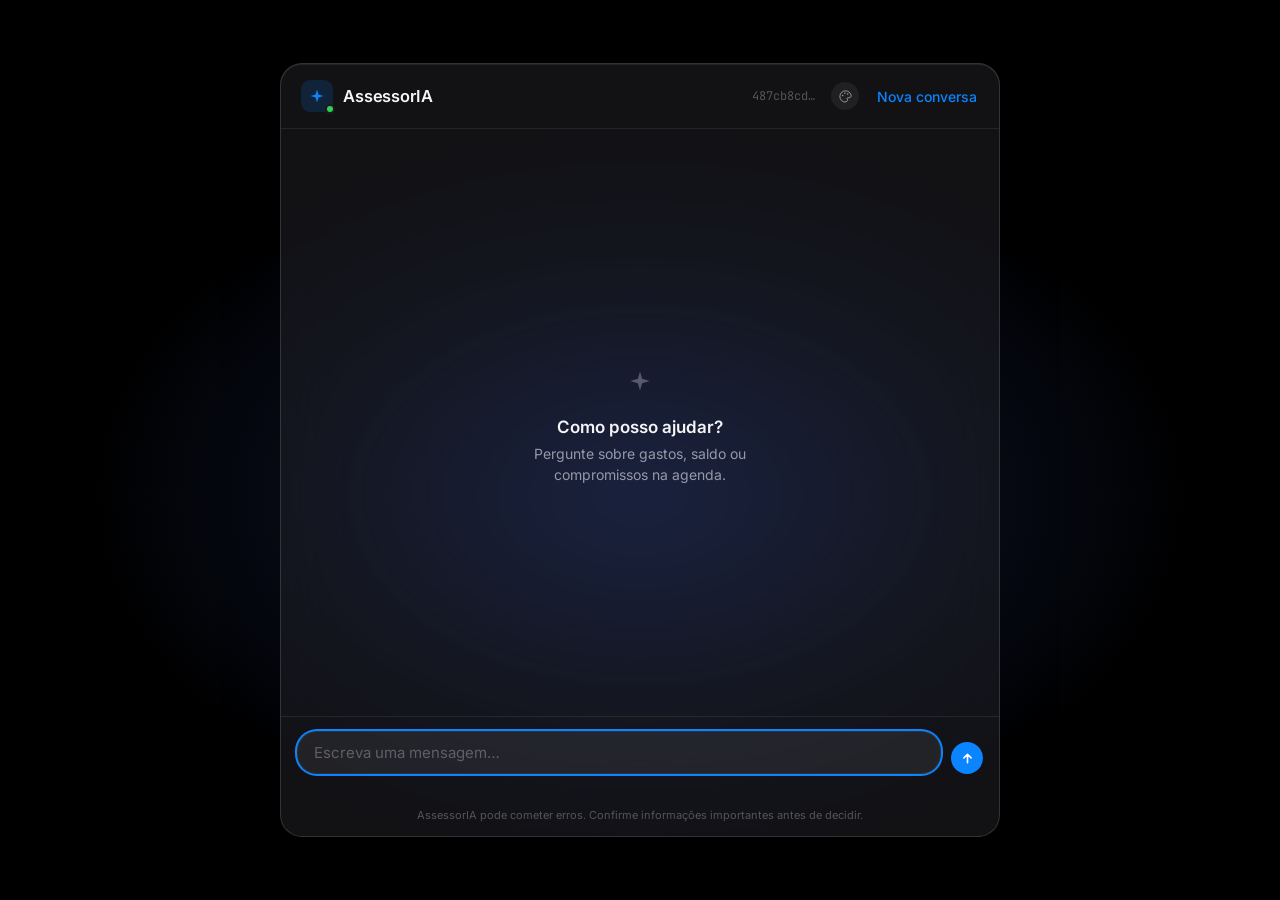
==== frontend/index.html @ 89867a18 "Initial commit" ====
<!DOCTYPE html>
<html lang="pt-BR">
<head>
  <meta charset="UTF-8" />
  <meta name="viewport" content="width=device-width, initial-scale=1.0" />
  <meta name="color-scheme" content="dark" />
  <meta name="description" content="AssessorIA — assistente inteligente para finanças e agenda" />
  <title>AssessorIA — assistente</title>
  <link rel="preconnect" href="https://fonts.googleapis.com">
  <link rel="preconnect" href="https://fonts.gstatic.com" crossorigin>
  <link href="https://fonts.googleapis.com/css2?family=JetBrains+Mono:wght@400;500&family=Inter:wght@400;500;600;700&display=swap" rel="stylesheet">
  <link rel="stylesheet" href="style.css" />
</head>
<body>

  <div class="console">

    <header class="console__header">
      <div class="brand">
        <span class="brand__mark" aria-hidden="true">
          <svg width="16" height="16" viewBox="0 0 20 20" fill="none" xmlns="http://www.w3.org/2000/svg">
            <path d="M10 2L11.8 8.2L18 10L11.8 11.8L10 18L8.2 11.8L2 10L8.2 8.2L10 2Z" fill="currentColor"/>
          </svg>
          <span class="header__dot" id="status-dot" aria-hidden="true"></span>
        </span>
        <h1 class="brand__title">AssessorIA</h1>
      </div>

      <div class="header__meta">
        <code class="header__session" id="session-id">—</code>

        <div class="theme-switcher">
          <button class="header__icon-btn" id="theme-toggle" type="button" aria-label="Mudar tema de fundo" title="Mudar tema de fundo" aria-haspopup="true" aria-expanded="false">
            <svg width="15" height="15" viewBox="0 0 24 24" fill="none" xmlns="http://www.w3.org/2000/svg">
              <path d="M12 21a9 9 0 1 1 0-18c4.97 0 9 3.58 9 8 0 2.21-1.79 3-3.5 3H16a1.5 1.5 0 0 0-1.06 2.56c.4.4.56.9.56 1.44 0 1.1-1.34 2-3 2Z" stroke="currentColor" stroke-width="1.5" stroke-linejoin="round"/>
              <circle cx="7.5" cy="10.5" r="1.15" fill="currentColor"/>
              <circle cx="11" cy="6.8" r="1.15" fill="currentColor"/>
              <circle cx="15.5" cy="8" r="1.15" fill="currentColor"/>
            </svg>
          </button>
          <div class="theme-menu" id="theme-menu" role="menu" hidden>
            <button class="theme-swatch" data-theme="gemini" type="button" role="menuitem" title="Gemini"></button>
            <button class="theme-swatch" data-theme="aurora" type="button" role="menuitem" title="Aurora"></button>
            <button class="theme-swatch" data-theme="sunset" type="button" role="menuitem" title="Sunset"></button>
          </div>
        </div>

        <button class="header__reset" id="reset-session" type="button" title="Encerrar a sessão atual e começar uma nova">
          Nova conversa
        </button>
      </div>
    </header>

    <main class="console__thread" id="thread" aria-live="polite">
      <div class="thread__empty" id="thread-empty">
        <div class="empty__icon" aria-hidden="true">
          <svg width="24" height="24" viewBox="0 0 20 20" fill="none" xmlns="http://www.w3.org/2000/svg">
            <path d="M10 2L11.8 8.2L18 10L11.8 11.8L10 18L8.2 11.8L2 10L8.2 8.2L10 2Z" fill="currentColor"/>
          </svg>
        </div>
        <p class="empty__title">Como posso ajudar?</p>
        <p class="empty__text">Pergunte sobre gastos, saldo ou compromissos na agenda.</p>
      </div>
    </main>

    <form class="console__composer" id="composer" autocomplete="off">
      <textarea
        class="composer__input"
        id="pergunta"
        placeholder="Escreva uma mensagem…"
        rows="1"
        required
      ></textarea>
      <button type="submit" class="composer__send" id="enviar" aria-label="Enviar pergunta">
        <svg width="15" height="15" viewBox="0 0 16 16" fill="none" xmlns="http://www.w3.org/2000/svg">
          <path d="M8 12.5V3.5M8 3.5L4.2 7.3M8 3.5L11.8 7.3" stroke="white" stroke-width="1.7" stroke-linecap="round" stroke-linejoin="round"/>
        </svg>
      </button>
    </form>

    <p class="console__hint" id="hint"></p>
    <p class="console__disclaimer">AssessorIA pode cometer erros. Confirme informações importantes antes de decidir.</p>
  </div>

  <script src="theme.js"></script>
  <script src="app.js"></script>
</body>
</html>
---- frontend/style.css ----
/* ====================================================
   Tokens — dark, single accent, Apple HIG–inspired
   ==================================================== */
:root {
  --bg: #000000;

  --surface: #1c1c1e;
  --surface-glass: rgba(30, 30, 34, 0.62);
  --surface-2: #2c2c2e;
  --surface-3: #3a3a3c;

  --border: rgba(255, 255, 255, 0.08);
  --border-glass: rgba(255, 255, 255, 0.14);

  --accent-2: #bf5af2;

  --text: #f5f5f7;
  --text-secondary: rgba(235, 235, 245, 0.6);
  --text-tertiary: rgba(235, 235, 245, 0.3);

  --accent: #0a84ff;
  --accent-hover: #3d9bff;
  --accent-soft: rgba(10, 132, 255, 0.15);

  --success: #30d158;
  --error: #ff453a;
  --error-soft: rgba(255, 69, 58, 0.12);

  --font-sans: -apple-system, BlinkMacSystemFont, 'SF Pro Text', 'Inter', system-ui, sans-serif;
  --font-mono: ui-monospace, 'SF Mono', 'JetBrains Mono', Menlo, monospace;

  --radius-panel: 22px;
  --radius-bubble: 18px;
  --radius-field: 20px;

  --shadow-panel: 0 30px 60px -28px rgba(0, 0, 0, 0.6);

  /* tema de fundo padrão — "gemini": brilho único e centralizado */
  --bg-gradient: radial-gradient(ellipse 60% 55% at 50% 55%, rgba(53, 78, 158, 0.55), rgba(53, 78, 158, 0.16) 42%, transparent 72%);
}

/* tema anterior — "aurora": três brilhos nos cantos */
:root[data-bg-theme="aurora"] {
  --bg-gradient:
    radial-gradient(circle at 16% 8%, rgba(10, 132, 255, 0.24), transparent 42%),
    radial-gradient(circle at 84% 92%, rgba(191, 90, 242, 0.20), transparent 46%),
    radial-gradient(circle at 50% 100%, rgba(48, 209, 88, 0.08), transparent 40%);
}

/* tema novo — "sunset": faixa vibrante no topo, como a referência enviada */
:root[data-bg-theme="sunset"] {
  --bg-gradient:
    radial-gradient(circle at 8% -8%, rgba(20, 184, 166, 0.55), transparent 40%),
    radial-gradient(circle at 46% -10%, rgba(236, 72, 153, 0.5), transparent 44%),
    radial-gradient(circle at 90% -8%, rgba(249, 115, 22, 0.5), transparent 40%);
}

* { box-sizing: border-box; }

html, body { height: 100%; margin: 0; }

body {
  background: var(--bg);
  background-image: var(--bg-gradient);
  background-attachment: fixed;
  color: var(--text);
  font-family: var(--font-sans);
  display: flex;
  align-items: center;
  justify-content: center;
  min-height: 100vh;
  padding: 24px;
  -webkit-font-smoothing: antialiased;
  -moz-osx-font-smoothing: grayscale;
}

::selection {
  background: var(--accent-soft);
  color: var(--text);
}

/* ====================================================
   Layout — console
   ==================================================== */
.console {
  width: 100%;
  max-width: 720px;
  height: min(86vh, 800px);
  background: var(--surface-glass);
  backdrop-filter: blur(30px) saturate(160%);
  -webkit-backdrop-filter: blur(30px) saturate(160%);
  border: 1px solid var(--border-glass);
  border-radius: var(--radius-panel);
  display: flex;
  flex-direction: column;
  overflow: hidden;
  box-shadow: var(--shadow-panel), inset 0 1px 0 rgba(255, 255, 255, 0.07);
}

@supports not ((backdrop-filter: blur(1px)) or (-webkit-backdrop-filter: blur(1px))) {
  .console { background: var(--surface); }
}

/* ---- header ---- */
.console__header {
  display: flex;
  align-items: center;
  justify-content: space-between;
  gap: 16px;
  padding: 16px 20px;
  border-bottom: 1px solid var(--border);
  flex-shrink: 0;
}

.brand { display: flex; align-items: center; gap: 10px; min-width: 0; }

.brand__mark {
  position: relative;
  width: 32px;
  height: 32px;
  border-radius: 9px;
  background: var(--accent-soft);
  color: var(--accent);
  display: flex;
  align-items: center;
  justify-content: center;
  flex-shrink: 0;
}

.header__dot {
  position: absolute;
  right: -2px;
  bottom: -2px;
  width: 10px;
  height: 10px;
  border-radius: 50%;
  background: var(--success);
  border: 2px solid var(--surface);
}

.header__dot.is-offline { background: var(--error); }

.brand__title {
  font-size: 16.5px;
  font-weight: 600;
  margin: 0;
  color: var(--text);
  letter-spacing: -0.01em;
  white-space: nowrap;
}

.header__meta {
  display: flex;
  align-items: center;
  gap: 16px;
  flex-shrink: 0;
}

.header__session {
  font-family: var(--font-mono);
  font-size: 12px;
  color: var(--text-tertiary);
}

.header__reset {
  font-family: var(--font-sans);
  font-size: 14px;
  font-weight: 500;
  color: var(--accent);
  background: none;
  border: none;
  padding: 4px 2px;
  cursor: pointer;
  transition: opacity .15s;
}

.header__reset:hover { opacity: .7; }
.header__reset:active { opacity: .45; }
.header__reset:disabled { color: var(--text-tertiary); cursor: not-allowed; }

/* ---- seletor de tema ---- */
.theme-switcher { position: relative; display: flex; align-items: center; }

.header__icon-btn {
  width: 28px;
  height: 28px;
  border-radius: 50%;
  border: none;
  background: rgba(255, 255, 255, 0.06);
  color: var(--text-secondary);
  display: flex;
  align-items: center;
  justify-content: center;
  cursor: pointer;
  transition: background .15s, color .15s;
}

.header__icon-btn:hover { background: rgba(255, 255, 255, 0.14); color: var(--text); }

.theme-menu {
  position: absolute;
  top: calc(100% + 10px);
  right: 0;
  display: flex;
  gap: 9px;
  padding: 9px;
  background: var(--surface-glass);
  backdrop-filter: blur(24px) saturate(160%);
  -webkit-backdrop-filter: blur(24px) saturate(160%);
  border: 1px solid var(--border-glass);
  border-radius: 16px;
  box-shadow: 0 20px 44px -20px rgba(0, 0, 0, 0.65);
  z-index: 10;
}

.theme-menu[hidden] { display: none; }

.theme-swatch {
  width: 24px;
  height: 24px;
  border-radius: 50%;
  border: 2px solid rgba(255, 255, 255, 0.18);
  padding: 0;
  cursor: pointer;
  transition: transform .12s ease, border-color .12s ease;
}

.theme-swatch:hover { transform: scale(1.14); }
.theme-swatch.is-active { border-color: #ffffff; }

.theme-swatch[data-theme="gemini"] { background: linear-gradient(135deg, #0b1020, #35509e); }
.theme-swatch[data-theme="aurora"] { background: linear-gradient(135deg, #0a84ff, #bf5af2 60%, #30d158); }
.theme-swatch[data-theme="sunset"] { background: linear-gradient(135deg, #14b8a6, #ec4899 55%, #fb923c); }

/* ---- thread ---- */
.console__thread {
  flex: 1;
  overflow-y: auto;
  padding: 22px 20px;
  display: flex;
  flex-direction: column;
  gap: 14px;
  scrollbar-width: thin;
  scrollbar-color: var(--border) transparent;
}

.console__thread::-webkit-scrollbar { width: 8px; }
.console__thread::-webkit-scrollbar-thumb { background: var(--border); border-radius: 8px; }

.thread__empty {
  margin: auto;
  text-align: center;
  max-width: 260px;
}

.empty__icon {
  width: 40px;
  height: 40px;
  margin: 0 auto 16px;
  color: var(--text-tertiary);
  display: flex;
  align-items: center;
  justify-content: center;
}

.empty__title {
  font-size: 17px;
  font-weight: 600;
  color: var(--text);
  margin: 0 0 6px;
}

.empty__text {
  color: var(--text-secondary);
  font-size: 14px;
  line-height: 1.5;
  margin: 0;
}

/* ---- messages ---- */
.message {
  display: flex;
  flex-direction: column;
  max-width: 75%;
  animation: rise 0.22s ease;
}

@keyframes rise {
  from { opacity: 0; transform: translateY(5px); }
  to   { opacity: 1; transform: translateY(0); }
}

.message--user { align-self: flex-end; }
.message--assistant { align-self: flex-start; }

/* O rótulo (você / assistente / erro) é redundante com alinhamento + cor —
   mantido só para leitores de tela. */
.message__label {
  position: absolute;
  width: 1px; height: 1px;
  margin: -1px; padding: 0;
  overflow: hidden;
  clip: rect(0, 0, 0, 0);
  white-space: nowrap;
  border: 0;
}

.message__bubble {
  padding: 10px 14px;
  border-radius: var(--radius-bubble);
  font-size: 15px;
  line-height: 1.45;
  white-space: pre-wrap;
  word-break: break-word;
}

.message--user .message__bubble {
  background: var(--accent);
  color: #ffffff;
  border-bottom-right-radius: 5px;
}

.message--assistant .message__bubble {
  background: var(--surface-2);
  color: var(--text);
  border-bottom-left-radius: 5px;
}

.message--error .message__bubble {
  background: var(--error-soft);
  color: #ffb4ad;
}

.message__agents {
  margin-top: 6px;
  padding: 0 4px;
  font-size: 11.5px;
  color: var(--text-tertiary);
}

.agent-tag { font-family: var(--font-sans); }
.agent-tag + .agent-tag::before { content: " · "; }

/* ---- typing indicator ---- */
.typing {
  display: inline-flex;
  gap: 4px;
  padding: 4px 2px;
}

.typing span {
  width: 5px;
  height: 5px;
  border-radius: 50%;
  background: var(--text-tertiary);
  animation: bounce 1.2s infinite ease-in-out;
}

.typing span:nth-child(2) { animation-delay: 0.15s; }
.typing span:nth-child(3) { animation-delay: 0.3s; }

@keyframes bounce {
  0%, 60%, 100% { transform: translateY(0); opacity: .4; }
  30% { transform: translateY(-4px); opacity: 1; }
}

/* ---- composer ---- */
.console__composer {
  display: flex;
  align-items: flex-end;
  gap: 10px;
  padding: 14px 16px 16px;
  border-top: 1px solid var(--border);
  flex-shrink: 0;
}

.composer__input {
  flex: 1;
  resize: none;
  max-height: 120px;
  overflow-y: auto;
  scrollbar-width: none;
  background: rgba(255, 255, 255, 0.07);
  border: 1px solid rgba(255, 255, 255, 0.06);
  border-radius: var(--radius-field);
  color: var(--text);
  font-family: var(--font-sans);
  font-size: 15px;
  padding: 10px 16px;
  line-height: 1.4;
  transition: box-shadow .15s;
}

.composer__input::-webkit-scrollbar {
  width: 0;
  height: 0;
  display: none;
}

.composer__input:focus {
  outline: none;
  box-shadow: 0 0 0 2px var(--accent);
}

.composer__input:disabled { opacity: .5; cursor: not-allowed; }
.composer__input::placeholder { color: var(--text-tertiary); }

.composer__send {
  flex-shrink: 0;
  width: 32px;
  height: 32px;
  border-radius: 50%;
  border: none;
  background: var(--accent);
  color: #ffffff;
  cursor: pointer;
  display: flex;
  align-items: center;
  justify-content: center;
  transition: background .15s, transform .1s, opacity .15s;
}

.composer__send:hover:not(:disabled) { background: var(--accent-hover); }
.composer__send:active:not(:disabled) { transform: scale(0.92); }
.composer__send:disabled { opacity: .35; cursor: not-allowed; }

.console__hint {
  font-size: 12px;
  color: var(--text-tertiary);
  text-align: center;
  margin: 0;
  padding: 8px 20px 0;
  min-height: 14px;
}

.console__hint.is-error { color: var(--error); }

.console__disclaimer {
  font-size: 11px;
  color: var(--text-tertiary);
  text-align: center;
  margin: 0;
  padding: 4px 20px 14px;
}

/* ---- accessibility ---- */
:focus-visible {
  outline: 2px solid var(--accent);
  outline-offset: 2px;
}

@media (prefers-reduced-motion: reduce) {
  * { animation: none !important; transition: none !important; }
}

/* ---- mobile ---- */
@media (max-width: 560px) {
  body { padding: 0; }
  .console { height: 100vh; max-width: 100%; border-radius: 0; border: none; }
  .message { max-width: 85%; }
}

@media (max-width: 400px) {
  .header__session { display: none; }
}
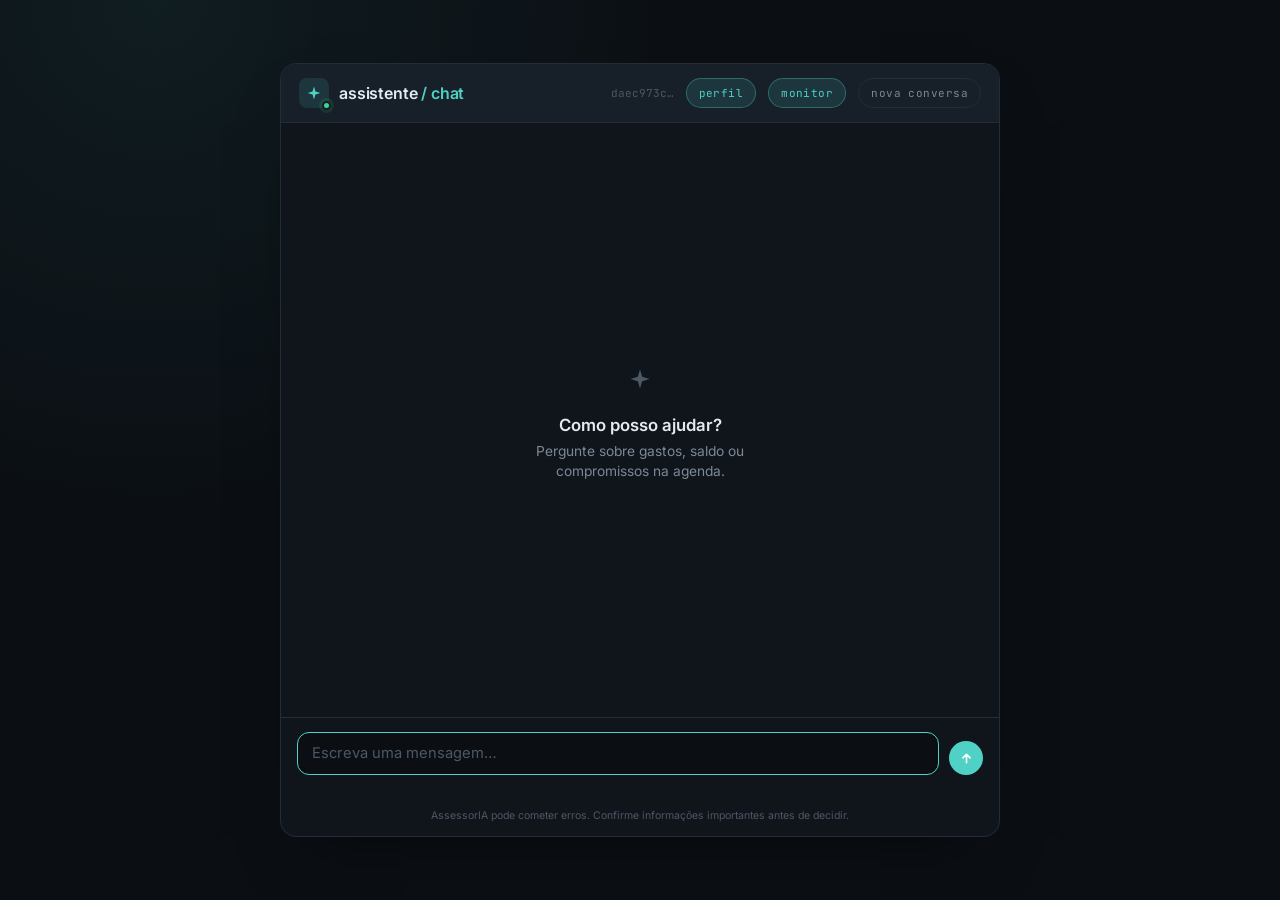
==== commit 45237231: "feat: agenda Google Calendar (MCP), observabilidade/monitor, juiz de fidelidade e reorganizacao em i" ====
--- a/frontend/index.html
+++ b/frontend/index.html
@@ -8,7 +8,7 @@
   <title>AssessorIA — assistente</title>
   <link rel="preconnect" href="https://fonts.googleapis.com">
   <link rel="preconnect" href="https://fonts.gstatic.com" crossorigin>
-  <link href="https://fonts.googleapis.com/css2?family=JetBrains+Mono:wght@400;500&family=Inter:wght@400;500;600;700&display=swap" rel="stylesheet">
+  <link href="https://fonts.googleapis.com/css2?family=JetBrains+Mono:wght@400;500;600&family=Inter:wght@400;500;600;700&display=swap" rel="stylesheet">
   <link rel="stylesheet" href="style.css" />
 </head>
 <body>
@@ -23,30 +23,15 @@
           </svg>
           <span class="header__dot" id="status-dot" aria-hidden="true"></span>
         </span>
-        <h1 class="brand__title">AssessorIA</h1>
+        <h1 class="brand__title">assistente <span>/ chat</span></h1>
       </div>
 
       <div class="header__meta">
         <code class="header__session" id="session-id">—</code>
-
-        <div class="theme-switcher">
-          <button class="header__icon-btn" id="theme-toggle" type="button" aria-label="Mudar tema de fundo" title="Mudar tema de fundo" aria-haspopup="true" aria-expanded="false">
-            <svg width="15" height="15" viewBox="0 0 24 24" fill="none" xmlns="http://www.w3.org/2000/svg">
-              <path d="M12 21a9 9 0 1 1 0-18c4.97 0 9 3.58 9 8 0 2.21-1.79 3-3.5 3H16a1.5 1.5 0 0 0-1.06 2.56c.4.4.56.9.56 1.44 0 1.1-1.34 2-3 2Z" stroke="currentColor" stroke-width="1.5" stroke-linejoin="round"/>
-              <circle cx="7.5" cy="10.5" r="1.15" fill="currentColor"/>
-              <circle cx="11" cy="6.8" r="1.15" fill="currentColor"/>
-              <circle cx="15.5" cy="8" r="1.15" fill="currentColor"/>
-            </svg>
-          </button>
-          <div class="theme-menu" id="theme-menu" role="menu" hidden>
-            <button class="theme-swatch" data-theme="gemini" type="button" role="menuitem" title="Gemini"></button>
-            <button class="theme-swatch" data-theme="aurora" type="button" role="menuitem" title="Aurora"></button>
-            <button class="theme-swatch" data-theme="sunset" type="button" role="menuitem" title="Sunset"></button>
-          </div>
-        </div>
-
+        <a class="nav-link" href="perfil.html">perfil</a>
+        <a class="nav-link" href="monitor.html">monitor</a>
         <button class="header__reset" id="reset-session" type="button" title="Encerrar a sessão atual e começar uma nova">
-          Nova conversa
+          nova conversa
         </button>
       </div>
     </header>
@@ -82,7 +67,6 @@
     <p class="console__disclaimer">AssessorIA pode cometer erros. Confirme informações importantes antes de decidir.</p>
   </div>
 
-  <script src="theme.js"></script>
   <script src="app.js"></script>
 </body>
 </html>
--- a/frontend/style.css
+++ b/frontend/style.css
@@ -1,58 +1,37 @@
 /* ====================================================
-   Tokens — dark, single accent, Apple HIG–inspired
+   Tokens — mesmo sistema visual de monitor.html: painel
+   flat escuro, cyan de destaque, JetBrains Mono + Inter.
+   index.html, perfil.css e monitor.html compartilham estes
+   nomes de variável (monitor.html as repete no próprio
+   <style>, por ser autocontido de propósito).
    ==================================================== */
 :root {
-  --bg: #000000;
-
-  --surface: #1c1c1e;
-  --surface-glass: rgba(30, 30, 34, 0.62);
-  --surface-2: #2c2c2e;
-  --surface-3: #3a3a3c;
-
-  --border: rgba(255, 255, 255, 0.08);
-  --border-glass: rgba(255, 255, 255, 0.14);
-
-  --accent-2: #bf5af2;
-
-  --text: #f5f5f7;
-  --text-secondary: rgba(235, 235, 245, 0.6);
-  --text-tertiary: rgba(235, 235, 245, 0.3);
-
-  --accent: #0a84ff;
-  --accent-hover: #3d9bff;
-  --accent-soft: rgba(10, 132, 255, 0.15);
-
-  --success: #30d158;
-  --error: #ff453a;
-  --error-soft: rgba(255, 69, 58, 0.12);
-
-  --font-sans: -apple-system, BlinkMacSystemFont, 'SF Pro Text', 'Inter', system-ui, sans-serif;
-  --font-mono: ui-monospace, 'SF Mono', 'JetBrains Mono', Menlo, monospace;
-
-  --radius-panel: 22px;
-  --radius-bubble: 18px;
-  --radius-field: 20px;
-
-  --shadow-panel: 0 30px 60px -28px rgba(0, 0, 0, 0.6);
-
-  /* tema de fundo padrão — "gemini": brilho único e centralizado */
-  --bg-gradient: radial-gradient(ellipse 60% 55% at 50% 55%, rgba(53, 78, 158, 0.55), rgba(53, 78, 158, 0.16) 42%, transparent 72%);
-}
-
-/* tema anterior — "aurora": três brilhos nos cantos */
-:root[data-bg-theme="aurora"] {
-  --bg-gradient:
-    radial-gradient(circle at 16% 8%, rgba(10, 132, 255, 0.24), transparent 42%),
-    radial-gradient(circle at 84% 92%, rgba(191, 90, 242, 0.20), transparent 46%),
-    radial-gradient(circle at 50% 100%, rgba(48, 209, 88, 0.08), transparent 40%);
-}
-
-/* tema novo — "sunset": faixa vibrante no topo, como a referência enviada */
-:root[data-bg-theme="sunset"] {
-  --bg-gradient:
-    radial-gradient(circle at 8% -8%, rgba(20, 184, 166, 0.55), transparent 40%),
-    radial-gradient(circle at 46% -10%, rgba(236, 72, 153, 0.5), transparent 44%),
-    radial-gradient(circle at 90% -8%, rgba(249, 115, 22, 0.5), transparent 40%);
+  --bg: #0b0f14;
+  --panel: #10151c;
+  --panel-alt: #171f29;
+  --border: #232c38;
+
+  --text: #e4eaf1;
+  --muted: #7c8895;
+  --faint: #4c5866;
+
+  --accent: #4fd1c5;
+  --accent-soft: rgba(79, 209, 197, 0.12);
+  --accent-hover: #6fe0d5;
+
+  --ok: #3dd68c;
+  --ok-soft: rgba(61, 214, 140, 0.12);
+  --erro: #f97066;
+  --erro-soft: rgba(249, 112, 102, 0.12);
+
+  --font-mono: "JetBrains Mono", ui-monospace, monospace;
+  --font-sans: "Inter", system-ui, sans-serif;
+
+  --radius-panel: 16px;
+  --radius-bubble: 14px;
+  --radius-field: 12px;
+
+  --bg-gradient: radial-gradient(circle at 12% 0%, rgba(79, 209, 197, 0.07), transparent 36%);
 }
 
 * { box-sizing: border-box; }
@@ -60,8 +39,7 @@
 html, body { height: 100%; margin: 0; }
 
 body {
-  background: var(--bg);
-  background-image: var(--bg-gradient);
+  background: var(--bg) var(--bg-gradient);
   background-attachment: fixed;
   color: var(--text);
   font-family: var(--font-sans);
@@ -79,26 +57,38 @@
   color: var(--text);
 }
 
+/* ---- navegação entre telas (chat / perfil / monitor) ---- */
+.nav-link {
+  font-family: var(--font-mono);
+  font-size: 11px;
+  letter-spacing: 0.04em;
+  color: var(--accent);
+  background: var(--accent-soft);
+  border: 1px solid rgba(79, 209, 197, 0.35);
+  border-radius: 999px;
+  padding: 7px 12px;
+  text-decoration: none;
+  cursor: pointer;
+  white-space: nowrap;
+  transition: background 0.15s;
+}
+
+.nav-link:hover { background: rgba(79, 209, 197, 0.2); }
+
 /* ====================================================
-   Layout — console
+   Layout — console do chat
    ==================================================== */
 .console {
   width: 100%;
   max-width: 720px;
   height: min(86vh, 800px);
-  background: var(--surface-glass);
-  backdrop-filter: blur(30px) saturate(160%);
-  -webkit-backdrop-filter: blur(30px) saturate(160%);
-  border: 1px solid var(--border-glass);
+  background: var(--panel);
+  border: 1px solid var(--border);
   border-radius: var(--radius-panel);
   display: flex;
   flex-direction: column;
   overflow: hidden;
-  box-shadow: var(--shadow-panel), inset 0 1px 0 rgba(255, 255, 255, 0.07);
-}
-
-@supports not ((backdrop-filter: blur(1px)) or (-webkit-backdrop-filter: blur(1px))) {
-  .console { background: var(--surface); }
+  box-shadow: 0 30px 60px -30px rgba(0, 0, 0, 0.6);
 }
 
 /* ---- header ---- */
@@ -107,8 +97,9 @@
   align-items: center;
   justify-content: space-between;
   gap: 16px;
-  padding: 16px 20px;
+  padding: 14px 18px;
   border-bottom: 1px solid var(--border);
+  background: var(--panel-alt);
   flex-shrink: 0;
 }
 
@@ -116,9 +107,9 @@
 
 .brand__mark {
   position: relative;
-  width: 32px;
-  height: 32px;
-  border-radius: 9px;
+  width: 30px;
+  height: 30px;
+  border-radius: 8px;
   background: var(--accent-soft);
   color: var(--accent);
   display: flex;
@@ -131,17 +122,18 @@
   position: absolute;
   right: -2px;
   bottom: -2px;
-  width: 10px;
-  height: 10px;
+  width: 9px;
+  height: 9px;
   border-radius: 50%;
-  background: var(--success);
-  border: 2px solid var(--surface);
-}
-
-.header__dot.is-offline { background: var(--error); }
+  background: var(--ok);
+  box-shadow: 0 0 0 3px var(--ok-soft);
+  border: 2px solid var(--panel-alt);
+}
+
+.header__dot.is-offline { background: var(--erro); box-shadow: 0 0 0 3px var(--erro-soft); }
 
 .brand__title {
-  font-size: 16.5px;
+  font-size: 1rem;
   font-weight: 600;
   margin: 0;
   color: var(--text);
@@ -149,94 +141,42 @@
   white-space: nowrap;
 }
 
+.brand__title span { color: var(--accent); }
+
 .header__meta {
   display: flex;
   align-items: center;
-  gap: 16px;
+  gap: 12px;
   flex-shrink: 0;
 }
 
 .header__session {
   font-family: var(--font-mono);
-  font-size: 12px;
-  color: var(--text-tertiary);
+  font-size: 11px;
+  color: var(--faint);
 }
 
 .header__reset {
-  font-family: var(--font-sans);
-  font-size: 14px;
-  font-weight: 500;
-  color: var(--accent);
-  background: none;
-  border: none;
-  padding: 4px 2px;
+  font-family: var(--font-mono);
+  font-size: 11px;
+  letter-spacing: 0.04em;
+  color: var(--muted);
+  background: transparent;
+  border: 1px solid var(--border);
+  border-radius: 999px;
+  padding: 7px 12px;
   cursor: pointer;
-  transition: opacity .15s;
-}
-
-.header__reset:hover { opacity: .7; }
-.header__reset:active { opacity: .45; }
-.header__reset:disabled { color: var(--text-tertiary); cursor: not-allowed; }
-
-/* ---- seletor de tema ---- */
-.theme-switcher { position: relative; display: flex; align-items: center; }
-
-.header__icon-btn {
-  width: 28px;
-  height: 28px;
-  border-radius: 50%;
-  border: none;
-  background: rgba(255, 255, 255, 0.06);
-  color: var(--text-secondary);
-  display: flex;
-  align-items: center;
-  justify-content: center;
-  cursor: pointer;
-  transition: background .15s, color .15s;
-}
-
-.header__icon-btn:hover { background: rgba(255, 255, 255, 0.14); color: var(--text); }
-
-.theme-menu {
-  position: absolute;
-  top: calc(100% + 10px);
-  right: 0;
-  display: flex;
-  gap: 9px;
-  padding: 9px;
-  background: var(--surface-glass);
-  backdrop-filter: blur(24px) saturate(160%);
-  -webkit-backdrop-filter: blur(24px) saturate(160%);
-  border: 1px solid var(--border-glass);
-  border-radius: 16px;
-  box-shadow: 0 20px 44px -20px rgba(0, 0, 0, 0.65);
-  z-index: 10;
-}
-
-.theme-menu[hidden] { display: none; }
-
-.theme-swatch {
-  width: 24px;
-  height: 24px;
-  border-radius: 50%;
-  border: 2px solid rgba(255, 255, 255, 0.18);
-  padding: 0;
-  cursor: pointer;
-  transition: transform .12s ease, border-color .12s ease;
-}
-
-.theme-swatch:hover { transform: scale(1.14); }
-.theme-swatch.is-active { border-color: #ffffff; }
-
-.theme-swatch[data-theme="gemini"] { background: linear-gradient(135deg, #0b1020, #35509e); }
-.theme-swatch[data-theme="aurora"] { background: linear-gradient(135deg, #0a84ff, #bf5af2 60%, #30d158); }
-.theme-swatch[data-theme="sunset"] { background: linear-gradient(135deg, #14b8a6, #ec4899 55%, #fb923c); }
+  transition: border-color .15s, color .15s;
+}
+
+.header__reset:hover { border-color: var(--accent); color: var(--accent); }
+.header__reset:disabled { opacity: .45; cursor: not-allowed; }
 
 /* ---- thread ---- */
 .console__thread {
   flex: 1;
   overflow-y: auto;
-  padding: 22px 20px;
+  padding: 20px 18px;
   display: flex;
   flex-direction: column;
   gap: 14px;
@@ -257,22 +197,22 @@
   width: 40px;
   height: 40px;
   margin: 0 auto 16px;
-  color: var(--text-tertiary);
+  color: var(--faint);
   display: flex;
   align-items: center;
   justify-content: center;
 }
 
 .empty__title {
-  font-size: 17px;
+  font-size: 1.05rem;
   font-weight: 600;
   color: var(--text);
   margin: 0 0 6px;
 }
 
 .empty__text {
-  color: var(--text-secondary);
-  font-size: 14px;
+  color: var(--muted);
+  font-size: 0.86rem;
   line-height: 1.5;
   margin: 0;
 }
@@ -282,7 +222,7 @@
   display: flex;
   flex-direction: column;
   max-width: 75%;
-  animation: rise 0.22s ease;
+  animation: rise 0.2s ease;
 }
 
 @keyframes rise {
@@ -308,7 +248,7 @@
 .message__bubble {
   padding: 10px 14px;
   border-radius: var(--radius-bubble);
-  font-size: 15px;
+  font-size: 0.92rem;
   line-height: 1.45;
   white-space: pre-wrap;
   word-break: break-word;
@@ -316,29 +256,32 @@
 
 .message--user .message__bubble {
   background: var(--accent);
-  color: #ffffff;
-  border-bottom-right-radius: 5px;
+  color: #06201c;
+  border-bottom-right-radius: 4px;
 }
 
 .message--assistant .message__bubble {
-  background: var(--surface-2);
-  color: var(--text);
-  border-bottom-left-radius: 5px;
+  background: var(--panel-alt);
+  border: 1px solid var(--border);
+  color: var(--text);
+  border-bottom-left-radius: 4px;
 }
 
 .message--error .message__bubble {
-  background: var(--error-soft);
+  background: var(--erro-soft);
+  border: 1px solid rgba(249, 112, 102, 0.35);
   color: #ffb4ad;
 }
 
 .message__agents {
   margin-top: 6px;
   padding: 0 4px;
-  font-size: 11.5px;
-  color: var(--text-tertiary);
-}
-
-.agent-tag { font-family: var(--font-sans); }
+  font-family: var(--font-mono);
+  font-size: 10.5px;
+  letter-spacing: 0.03em;
+  color: var(--faint);
+}
+
 .agent-tag + .agent-tag::before { content: " · "; }
 
 /* ---- typing indicator ---- */
@@ -352,7 +295,7 @@
   width: 5px;
   height: 5px;
   border-radius: 50%;
-  background: var(--text-tertiary);
+  background: var(--faint);
   animation: bounce 1.2s infinite ease-in-out;
 }
 
@@ -380,15 +323,15 @@
   max-height: 120px;
   overflow-y: auto;
   scrollbar-width: none;
-  background: rgba(255, 255, 255, 0.07);
-  border: 1px solid rgba(255, 255, 255, 0.06);
+  background: var(--bg);
+  border: 1px solid var(--border);
   border-radius: var(--radius-field);
   color: var(--text);
   font-family: var(--font-sans);
-  font-size: 15px;
-  padding: 10px 16px;
+  font-size: 0.92rem;
+  padding: 10px 14px;
   line-height: 1.4;
-  transition: box-shadow .15s;
+  transition: border-color .15s;
 }
 
 .composer__input::-webkit-scrollbar {
@@ -399,20 +342,20 @@
 
 .composer__input:focus {
   outline: none;
-  box-shadow: 0 0 0 2px var(--accent);
+  border-color: var(--accent);
 }
 
 .composer__input:disabled { opacity: .5; cursor: not-allowed; }
-.composer__input::placeholder { color: var(--text-tertiary); }
+.composer__input::placeholder { color: var(--faint); }
 
 .composer__send {
   flex-shrink: 0;
-  width: 32px;
-  height: 32px;
+  width: 34px;
+  height: 34px;
   border-radius: 50%;
   border: none;
   background: var(--accent);
-  color: #ffffff;
+  color: #06201c;
   cursor: pointer;
   display: flex;
   align-items: center;
@@ -425,19 +368,20 @@
 .composer__send:disabled { opacity: .35; cursor: not-allowed; }
 
 .console__hint {
-  font-size: 12px;
-  color: var(--text-tertiary);
+  font-family: var(--font-mono);
+  font-size: 11px;
+  color: var(--faint);
   text-align: center;
   margin: 0;
   padding: 8px 20px 0;
   min-height: 14px;
 }
 
-.console__hint.is-error { color: var(--error); }
+.console__hint.is-error { color: var(--erro); }
 
 .console__disclaimer {
-  font-size: 11px;
-  color: var(--text-tertiary);
+  font-size: 10.5px;
+  color: var(--faint);
   text-align: center;
   margin: 0;
   padding: 4px 20px 14px;
@@ -460,6 +404,6 @@
   .message { max-width: 85%; }
 }
 
-@media (max-width: 400px) {
+@media (max-width: 460px) {
   .header__session { display: none; }
 }
